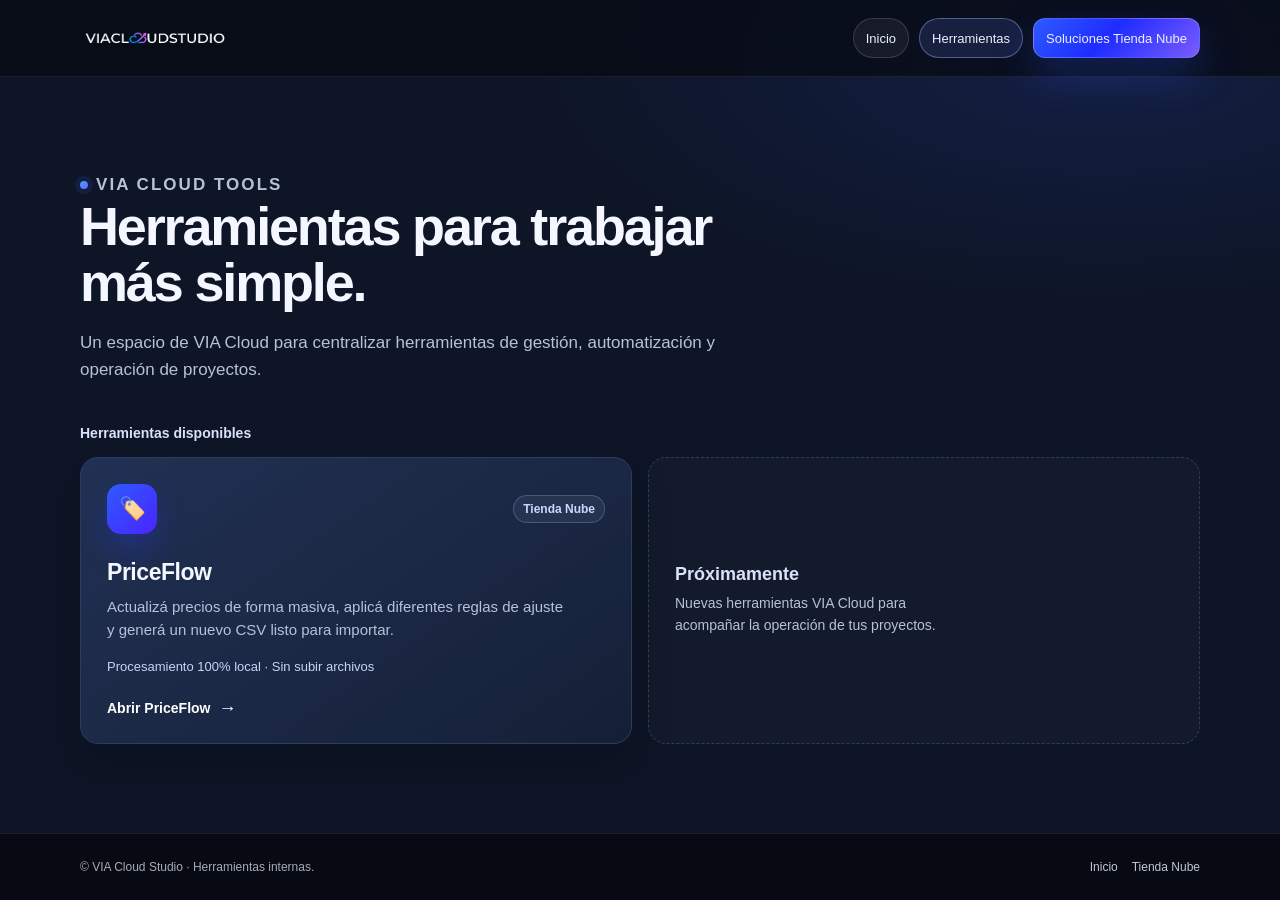
==== herramientas/index.html @ 4be42cd2 "Add VIA Cloud Tools hub and PriceFlow" ====
<!DOCTYPE html>
<html lang="es">
<head>
<meta charset="UTF-8">
<meta name="viewport" content="width=device-width, initial-scale=1, viewport-fit=cover">
<meta name="description" content="VIA Cloud Tools: herramientas internas para simplificar la gestión, automatización y operación de proyectos.">
<meta name="robots" content="noindex, nofollow">
<link rel="canonical" href="https://www.viacloudstudio.com/herramientas">
<link rel="icon" href="/favicon.icon.png" sizes="any">
<link rel="apple-touch-icon" href="/favicon.icon.png">
<title>VIA Cloud Tools</title>
<style>
:root{color-scheme:dark;--ink:#0D1526;--surface:#172239;--surface-soft:#1B2944;--line:#2C3D61;--text:#F4F7FF;--muted:#B6C2DA;--blue:#2D5BFF;--violet:#7B5CFF;}
*{box-sizing:border-box}html{min-height:100%;background:var(--ink)}body{min-width:0;min-height:100vh;margin:0;display:flex;flex-direction:column;overflow-x:hidden;background:radial-gradient(70% 42% at 86% 7%,rgba(53,73,200,.18),transparent 64%),var(--ink);color:var(--text);font-family:"Plus Jakarta Sans",Inter,-apple-system,BlinkMacSystemFont,"Segoe UI",sans-serif;}
a{color:inherit;text-decoration:none}.skip-link{position:absolute;z-index:100;top:-48px;left:14px;padding:9px 12px;border-radius:8px;background:#fff;color:#0C1834;font-weight:700}.skip-link:focus{top:14px}
.topbar{position:sticky;top:0;z-index:50;background:rgba(8,10,18,.72);backdrop-filter:blur(14px);border-bottom:1px solid rgba(255,255,255,.08)}.topbar__inner,.tools-shell,.footer__inner{width:min(1120px,calc(100% - 40px));margin:0 auto}.topbar__inner{min-height:76px;padding:12px 0;display:flex;align-items:center;justify-content:space-between;gap:12px}.brand{display:flex;align-items:center;min-width:0}.brand img{display:block;width:150px;height:auto}.nav{display:flex;align-items:center;justify-content:flex-end;gap:10px;flex-wrap:wrap;font-size:13px}.nav-pill,.nav-cta{display:inline-flex;align-items:center;justify-content:center;min-height:40px;padding:10px 12px;border:1px solid rgba(255,255,255,.14);color:#EAF0FF;white-space:nowrap;transition:transform .18s ease,filter .18s ease,background .18s ease}.nav-pill{border-radius:999px;background:rgba(255,255,255,.06)}.nav-pill[aria-current="page"]{background:rgba(80,104,204,.2);border-color:rgba(157,177,255,.42)}.nav-cta{border-radius:12px;background:linear-gradient(135deg,var(--blue) 0%,#1F2CFF 45%,var(--violet) 100%);border-color:rgba(255,255,255,.18);box-shadow:0 18px 40px rgba(45,91,255,.25)}.nav-pill:hover,.nav-cta:hover{transform:translateY(-1px);filter:brightness(1.08)}.nav-pill:focus-visible,.nav-cta:focus-visible,.tool-card:focus-visible{outline:2px solid #9FB7FF;outline-offset:3px}
main{flex:1}.tools-shell{padding:76px 0 84px}.eyebrow{display:inline-flex;align-items:center;gap:8px;margin:0 0 15px;color:#B9C8FF;font-size:12px;font-weight:800;letter-spacing:.12em;text-transform:uppercase}.eyebrow::before{width:8px;height:8px;border-radius:50%;background:linear-gradient(135deg,#36A7FF,var(--violet));box-shadow:0 0 0 5px rgba(71,111,255,.12);content:""}.hero{max-width:720px;margin-bottom:42px}.hero h1{max-width:650px;margin:0;letter-spacing:-.04em;font-size:clamp(34px,5vw,54px);line-height:1.04}.hero p{max-width:650px;margin:18px 0 0;color:var(--muted);font-size:17px;line-height:1.6}.section-heading{margin:0 0 16px;font-size:14px;font-weight:800;color:#D9E2FA}.tools-grid{display:grid;grid-template-columns:repeat(2,minmax(0,1fr));gap:16px;align-items:stretch}.tool-card,.future-card{min-height:276px;border:1px solid var(--line);border-radius:18px;padding:26px;display:flex;flex-direction:column}.tool-card{background:linear-gradient(145deg,rgba(35,51,87,.92),rgba(21,32,55,.98));box-shadow:0 20px 44px rgba(0,0,0,.16);transition:transform .18s ease,border-color .18s ease,box-shadow .18s ease}.tool-card:hover{transform:translateY(-3px);border-color:#4D6CB9;box-shadow:0 24px 50px rgba(0,0,0,.24)}.tool-top{display:flex;align-items:center;justify-content:space-between;gap:12px}.tool-icon{width:50px;height:50px;display:grid;place-items:center;border-radius:14px;background:linear-gradient(135deg,var(--blue),#4A23FF);box-shadow:0 14px 30px rgba(36,61,255,.28);font-size:22px}.badge{padding:6px 9px;border:1px solid rgba(178,198,255,.24);border-radius:999px;background:rgba(177,197,255,.08);color:#CAD8FF;font-size:12px;font-weight:700}.tool-card h2{margin:25px 0 9px;font-size:23px;letter-spacing:-.02em}.tool-card p{max-width:460px;margin:0;color:var(--muted);font-size:15px;line-height:1.55}.tool-meta{margin-top:18px;color:#C6D4F6;font-size:13px}.tool-action{display:inline-flex;align-items:center;gap:8px;margin-top:auto;padding-top:25px;color:#fff;font-size:14px;font-weight:800}.tool-action::after{content:"→";font-size:18px;line-height:1}.future-card{justify-content:center;background:rgba(255,255,255,.025);border-style:dashed;color:var(--muted)}.future-card h2{margin:0 0 8px;font-size:18px;color:#D9E2FA}.future-card p{max-width:300px;margin:0;font-size:14px;line-height:1.55}
.footer{padding:26px 0;background:#070A12;color:rgba(234,240,255,.7);border-top:1px solid rgba(255,255,255,.08)}.footer__inner{display:flex;flex-wrap:wrap;align-items:center;justify-content:space-between;gap:10px;font-size:12px}.footer__links{display:inline-flex;align-items:center;justify-content:flex-end;gap:14px;flex-wrap:wrap}.footer a{color:rgba(234,240,255,.82)}.footer a:hover{text-decoration:underline;text-underline-offset:3px}
@media (max-width:720px){.topbar__inner,.tools-shell,.footer__inner{width:calc(100% - 28px)}.topbar__inner{align-items:flex-start;flex-direction:column}.nav{justify-content:flex-start}.tools-shell{padding:48px 0 56px}.hero{margin-bottom:32px}.hero p{font-size:16px}.tools-grid{grid-template-columns:1fr}.tool-card,.future-card{min-height:0}.footer__links{justify-content:flex-start}}@media (max-width:430px){.nav{gap:8px}.nav-pill,.nav-cta{min-height:38px;padding:9px 11px}.tool-card,.future-card{padding:22px}.hero h1{font-size:34px}}
</style>
</head>
<body>
<a class="skip-link" href="#tools-main">Ir a VIA Cloud Tools</a>
<header class="topbar">
  <div class="topbar__inner">
    <a class="brand" href="https://www.viacloudstudio.com/" aria-label="VIACLOUDSTUDIO (Inicio)"><img src="/assets-v2/logo-via-cloud-blanco.png" alt="VIACLOUDSTUDIO" width="1580" height="220" decoding="async"></a>
    <nav class="nav" aria-label="Navegación de VIA Cloud Tools">
      <a class="nav-pill" href="https://www.viacloudstudio.com/">Inicio</a>
      <a class="nav-pill" href="/herramientas/" aria-current="page">Herramientas</a>
      <a class="nav-cta" href="/tienda-nube">Soluciones Tienda Nube</a>
    </nav>
  </div>
</header>
<main id="tools-main">
  <div class="tools-shell">
    <section class="hero" aria-labelledby="tools-title">
      <p class="eyebrow">VIA Cloud Tools</p>
      <h1 id="tools-title">Herramientas para trabajar más simple.</h1>
      <p>Un espacio de VIA Cloud para centralizar herramientas de gestión, automatización y operación de proyectos.</p>
    </section>
    <section aria-labelledby="tools-available">
      <h2 class="section-heading" id="tools-available">Herramientas disponibles</h2>
      <div class="tools-grid">
        <a class="tool-card" href="/herramientas/priceflow/" aria-label="Abrir PriceFlow">
          <div class="tool-top"><span class="tool-icon" aria-hidden="true">🏷️</span><span class="badge">Tienda Nube</span></div>
          <h2>PriceFlow</h2>
          <p>Actualizá precios de forma masiva, aplicá diferentes reglas de ajuste y generá un nuevo CSV listo para importar.</p>
          <span class="tool-meta">Procesamiento 100% local · Sin subir archivos</span>
          <span class="tool-action">Abrir PriceFlow</span>
        </a>
        <div class="future-card">
          <h2>Próximamente</h2>
          <p>Nuevas herramientas VIA Cloud para acompañar la operación de tus proyectos.</p>
        </div>
      </div>
    </section>
  </div>
</main>
<footer class="footer"><div class="footer__inner"><span>© VIA Cloud Studio · Herramientas internas.</span><div class="footer__links"><a href="https://www.viacloudstudio.com/">Inicio</a><a href="/tienda-nube">Tienda Nube</a></div></div></footer>
</body>
</html>
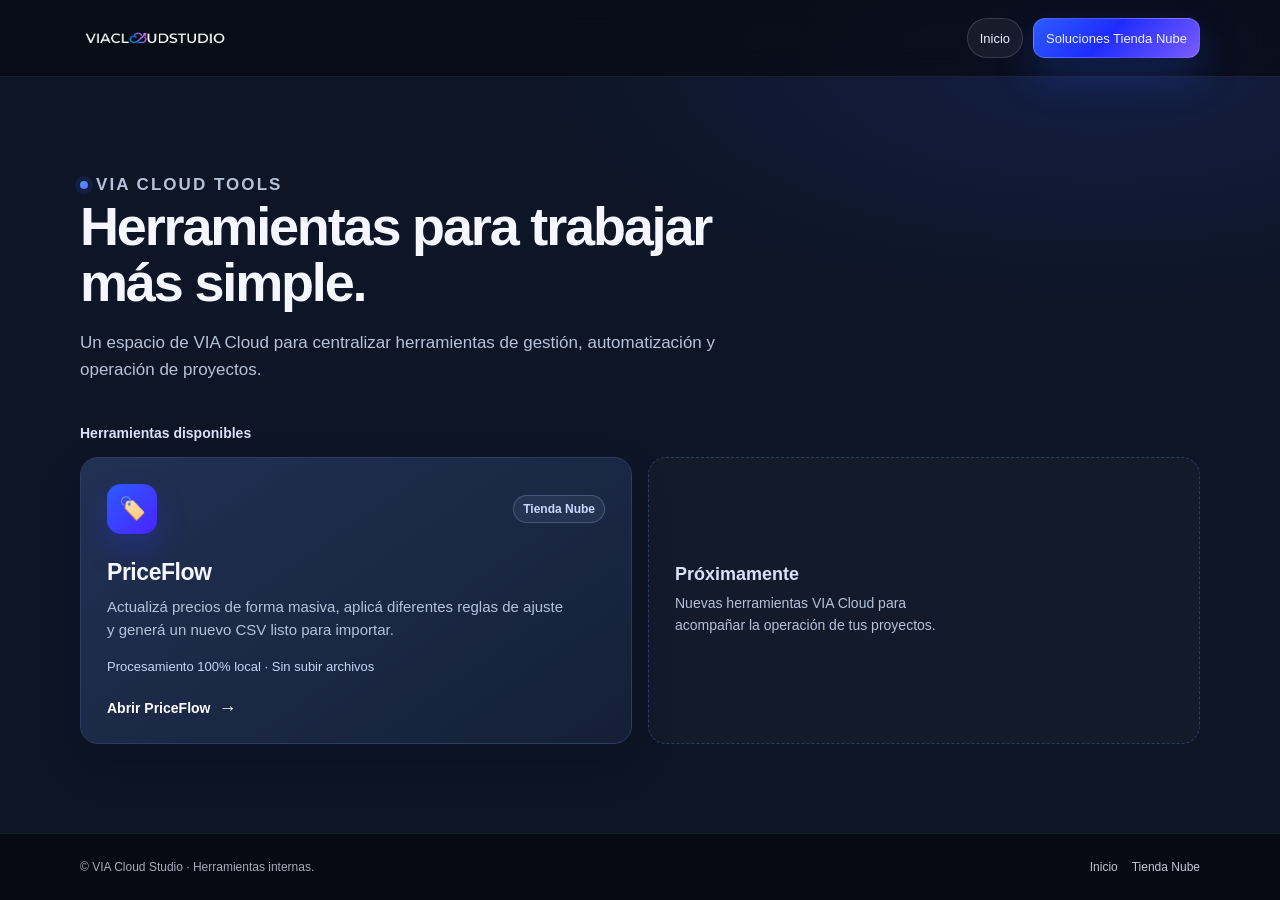
==== commit 326d0e35: "Remove redundant tools hub navigation link" ====
--- a/herramientas/index.html
+++ b/herramientas/index.html
@@ -26,7 +26,6 @@
     <a class="brand" href="https://www.viacloudstudio.com/" aria-label="VIACLOUDSTUDIO (Inicio)"><img src="/assets-v2/logo-via-cloud-blanco.png" alt="VIACLOUDSTUDIO" width="1580" height="220" decoding="async"></a>
     <nav class="nav" aria-label="Navegación de VIA Cloud Tools">
       <a class="nav-pill" href="https://www.viacloudstudio.com/">Inicio</a>
-      <a class="nav-pill" href="/herramientas/" aria-current="page">Herramientas</a>
       <a class="nav-cta" href="/tienda-nube">Soluciones Tienda Nube</a>
     </nav>
   </div>
